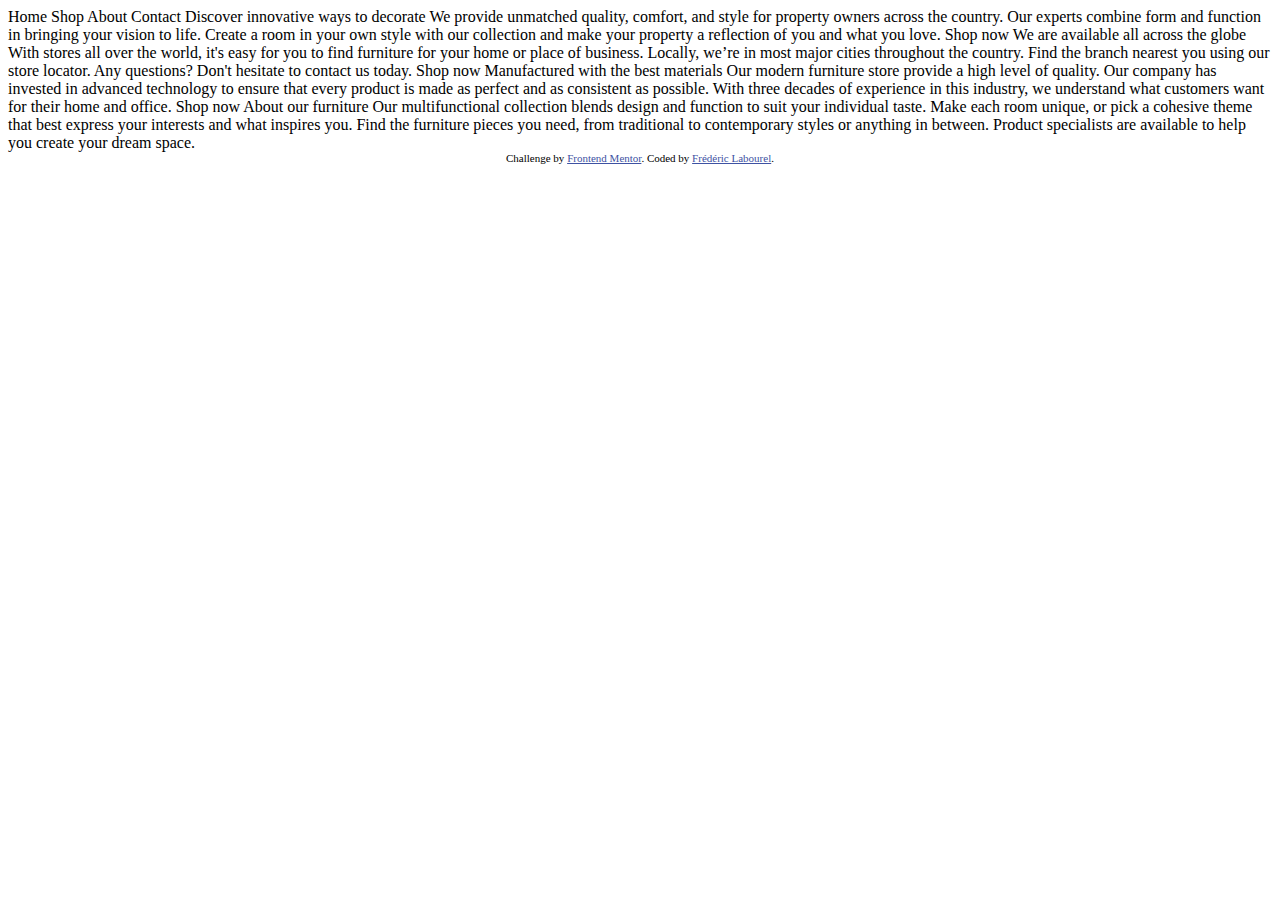
==== index.html @ 19bfb71d "Frontend Mentor initialization" ====
<!DOCTYPE html>
<html lang="en">
<head>
  <meta charset="UTF-8">
  <meta name="viewport" content="width=device-width, initial-scale=1.0"> <!-- displays site properly based on user's device -->

  <link rel="icon" type="image/png" sizes="32x32" href="./images/favicon-32x32.png">
  
  <title>Frontend Mentor | Room homepage</title>

  <!-- Feel free to remove these styles or customise in your own stylesheet 👍 -->
  <style>
    .attribution { font-size: 11px; text-align: center; }
    .attribution a { color: hsl(228, 45%, 44%); }
  </style>
</head>
<body>
  Home
  Shop
  About
  Contact

  Discover innovative ways to decorate

  We provide unmatched quality, comfort, and style for property owners across the country. 
  Our experts combine form and function in bringing your vision to life. Create a room in your 
  own style with our collection and make your property a reflection of you and what you love.

  Shop now

  We are available all across the globe

  With stores all over the world, it's easy for you to find furniture for your home or place of business. 
  Locally, we’re in most major cities throughout the country. Find the branch nearest you using our 
  store locator. Any questions? Don't hesitate to contact us today.

  Shop now

  Manufactured with the best materials

  Our modern furniture store provide a high level of quality. Our company has invested in advanced technology 
  to ensure that every product is made as perfect and as consistent as possible. With three decades of 
  experience in this industry, we understand what customers want for their home and office.

  Shop now

  About our furniture

  Our multifunctional collection blends design and function to suit your individual taste.
  Make each room unique, or pick a cohesive theme that best express your interests and what
  inspires you. Find the furniture pieces you need, from traditional to contemporary styles
  or anything in between. Product specialists are available to help you create your dream space.
  
  <div class="attribution">
    Challenge by <a href="https://www.frontendmentor.io?ref=challenge" target="_blank">Frontend Mentor</a>. 
    Coded by <a href="#">Frédéric Labourel</a>.
  </div>
</body>
</html>
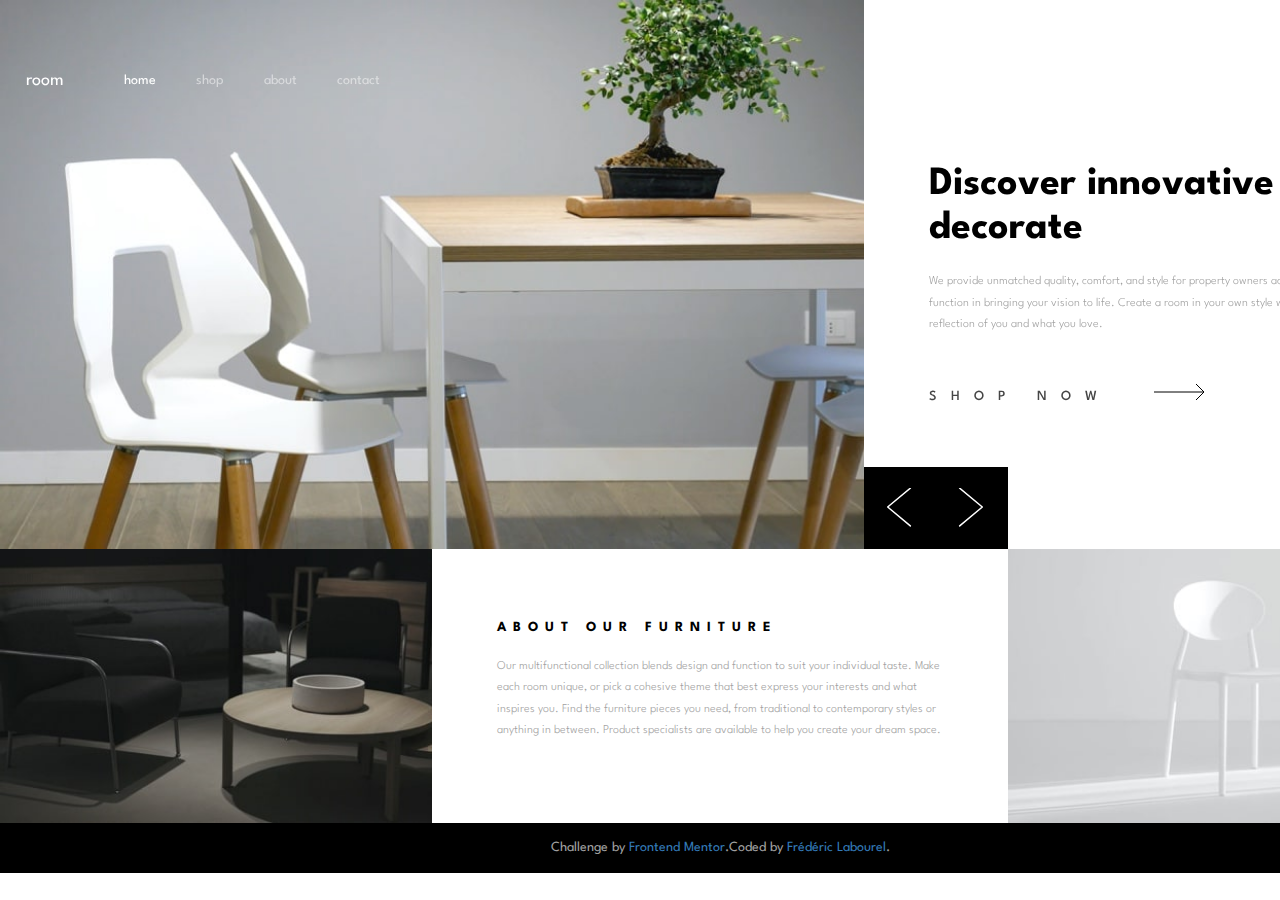
==== commit a2c661c9: "Frontend Mentor initialization" ====
--- a/index.html
+++ b/index.html
@@ -1,59 +1,161 @@
-<!DOCTYPE html>
+<!doctype html>
 <html lang="en">
-<head>
-  <meta charset="UTF-8">
-  <meta name="viewport" content="width=device-width, initial-scale=1.0"> <!-- displays site properly based on user's device -->
+    <head>
+        <!-- Required meta tags -->
+        <meta charset="utf-8">
+        <meta name="viewport" content="width=device-width, initial-scale=1, shrink-to-fit=no"> <!-- displays site properly based on user's device -->
+        <link rel="icon" type="image/png" sizes="32x32" href="./images/favicon-32x32.png">
 
-  <link rel="icon" type="image/png" sizes="32x32" href="./images/favicon-32x32.png">
+        <!-- Google fonts -->
+        <link rel="preconnect" href="https://fonts.googleapis.com">
+        <link rel="preconnect" href="https://fonts.gstatic.com" crossorigin>
+        <link href="https://fonts.googleapis.com/css2?family=Spartan:wght@300;500;700&display=swap" rel="stylesheet">
+
+        <!-- Bootstrap CSS -->
+        <link rel="stylesheet" href="css/bootstrap.min.css">
+        <link rel="stylesheet" href="https://maxcdn.bootstrapcdn.com/bootstrap/3.4.1/css/bootstrap.min.css">
+    
+        <!-- Style -->
+        <link rel="stylesheet" href="css/style.css">
+
+        <title>Frontend Mentor | Room homepage</title>
+    </head>
+    <body>
   
-  <title>Frontend Mentor | Room homepage</title>
+      <!-- Navigation-->
+        <nav class="navbar navbar-expand-lg navbar-dark">
+          <div class="container-fluid">
+            <div class="navbar-header">
+              <button type="button" class="navbar-toggle" data-toggle="collapse" data-target="#myNavbar">
+                  <span class="navbar-toggler-icon"></span>
+              </button>
+              <a class="navbar-brand" href="./index.html">room</a>
+            </div>
+            <div class="collapse navbar-collapse" id="myNavbar">
+              <ul class="nav navbar-nav">
+                <li class="nav-item active"><a class="nav-link" href="./index.html">home</a></li>
+                <li class="nav-item"><a class="nav-link" href="./shop.html">shop</a></li>
+                <li class="nav-item"><a class="nav-link" href="./about.html">about</a></li>
+                <li class="nav-item"><a class="nav-link" href="./contact.html">contact</a></li>
+              </ul>
+            </div>
+          </div>
+        </nav>
+        
+        
+        <!-- Slider -->
+        <div id="carouselExampleIndicators" class="carousel slide" data-ride="carousel">
 
-  <!-- Feel free to remove these styles or customise in your own stylesheet 👍 -->
-  <style>
-    .attribution { font-size: 11px; text-align: center; }
-    .attribution a { color: hsl(228, 45%, 44%); }
-  </style>
-</head>
-<body>
-  Home
-  Shop
-  About
-  Contact
+            <div class="carousel-inner">
 
-  Discover innovative ways to decorate
+                <div class="carousel-item active">
+                    <div class="d-md-flex align-items-stretch">
+                        <div class="w-60">
+                            <img src="./images/desktop-image-hero-1.jpg" class="image hero-1 d-block w-100" alt="room's furniture chair">
+                        </div>
+                        <div class="text text-slider w-40">
+                            <figcaption>
+                            <h2>Discover innovative ways to decorate</h2>
+                                <p>We provide unmatched quality, comfort, and style for property owners across the country. Our experts combine form and function in bringing your vision to life. Create a room in your own style with our collection and make your property a reflection of you and what you love.</p>
+                                <button onclick="window.location.href='shop.html'" class="cta-shop">SHOP NOW
+                                    <svg width="100" height="50">
+                                        <g class="arrow" transform="translate(0,20)rotate(0)">  
+                                            <path d="M25 0 l50 0 l-0 0 l-8 -8 m8 8 l-8 8" />     
+                                        </g>
+                                    </svg>
+                                </button>
+                            </figcaption>
+                        </div>
+                    </div>
+                </div>  <!-- .item -->
 
-  We provide unmatched quality, comfort, and style for property owners across the country. 
-  Our experts combine form and function in bringing your vision to life. Create a room in your 
-  own style with our collection and make your property a reflection of you and what you love.
+                <div class="carousel-item">
+                    <div class="d-md-flex align-items-stretch">
+                        <div class="w-60">
+                            <img src="./images/desktop-image-hero-2.jpg" class="image hero-2 d-block w-100" alt="room's furniture chair">
+                        </div>
+                        <div class="text text-slider w-40">
+                            <figcaption>
+                                <h2>We are available all across the globe</h2>
+                                <p>With stores all over the world, it's easy for you to find furniture for your home or place of business. Locally, we’re in most major cities throughout the country. Find the branch nearest you using our store locator. Any questions? Don't hesitate to contact us today.</p>
+                                <button onclick="window.location.href='shop.html'" class="cta-shop">SHOP NOW
+                                    <svg width="100" height="50">
+                                        <g class="arrow" transform="translate(0,20)rotate(0)">  
+                                            <path d="M25 0 l50 0 l-0 0 l-8 -8 m8 8 l-8 8" />     
+                                        </g>
+                                    </svg>
+                                </button>
+                            </figcaption>
+                        </div>
+                    </div>
+                </div>  <!-- .item -->
 
-  Shop now
+                <div class="carousel-item">
+                    <div class="d-md-flex align-items-stretch">
+                        <div class="w-60">
+                            <img src="./images/desktop-image-hero-3.jpg" class="image hero-3 d-block w-100" alt="room's furniture chair">
+                        </div>
+                        <div class="text text-slider w-40">
+                            <figcaption>
+                                <h2>Manufactured with the best materials</h2>
+                                <p>Our modern furniture store provide a high level of quality. Our company has invested in advanced technology to ensure that every product is made as perfect and as consistent as possible. With three decades of experience in this industry, we understand what customers want for their home and office.</p>
+                                <button onclick="window.location.href='shop.html'" class="cta-shop">SHOP NOW
+                                    <svg width="100" height="50">
+                                        <g class="arrow" transform="translate(0,20)rotate(0)">  
+                                            <path d="M25 0 l50 0 l-0 0 l-8 -8 m8 8 l-8 8" />     
+                                        </g>
+                                    </svg>
+                                </button>
+                            </figcaption>
+                        </div>
+                    </div>
+                </div>  <!-- .item -->
 
-  We are available all across the globe
+            </div>
+              
+            <div class="carousel-control-block w-10 h-15">
+                <a class="carousel-control-prev bg-dark w-50" href="#carouselExampleIndicators" role="button" data-slide="prev">
+                    <svg xmlns="http://www.w3.org/2000/svg" xmlns:xlink="http://www.w3.org/1999/xlink" width="40px" height="40px" viewBox="0 0 50 80" xml:space="preserve">
+                        <polyline fill="none" stroke="#FFFFFF" stroke-width="3" stroke-linecap="round" stroke-linejoin="round" points="45.63,75.8 0.375,38.087 45.63,0.375 "/>
+                    </svg> 
+                    <span class="sr-only">Previous</span>
+                </a>
+                <a class="carousel-control-next bg-dark w-50" href="#carouselExampleIndicators" role="button" data-slide="next">
+                    <svg xmlns="http://www.w3.org/2000/svg" xmlns:xlink="http://www.w3.org/1999/xlink" width="40px" height="40px" viewBox="0 0 50 80" xml:space="preserve">
+                        <polyline fill="none" stroke="#FFFFFF" stroke-width="3" stroke-linecap="round" stroke-linejoin="round" points="0.375,0.375 45.63,38.087 0.375,75.8 "/>
+                    </svg> 
+                    <span class="sr-only">Next</span>
+                </a>
+            </div>
+        </div>
+        
+        <!-- Section -->
+        <div class="section d-md-flex align-items-stretch">
+            <div class="w-30">
+                <img src="./images/image-about-dark.jpg" class="image-about d-block w-100" alt="room's furniture chairs and table">
+            </div>
+            <div class="text w-40">
+                <figcaption>
+                    <h4>ABOUT OUR FURNITURE</h4>
+                    <p>Our multifunctional collection blends design and function to suit your individual taste. Make each room unique, or pick a cohesive theme that best express your interests and what inspires you. Find the furniture pieces you need, from traditional to contemporary styles or anything in between. Product specialists are available to help you create your dream space.</p>
+                </figcaption>
+            </div>
+            <div class="w-30 about-light">
+                <img src="./images/image-about-light.jpg" class="image-about d-block w-100" alt="room's furniture chair">
+            </div>
+        </div>
+   
 
-  With stores all over the world, it's easy for you to find furniture for your home or place of business. 
-  Locally, we’re in most major cities throughout the country. Find the branch nearest you using our 
-  store locator. Any questions? Don't hesitate to contact us today.
-
-  Shop now
-
-  Manufactured with the best materials
-
-  Our modern furniture store provide a high level of quality. Our company has invested in advanced technology 
-  to ensure that every product is made as perfect and as consistent as possible. With three decades of 
-  experience in this industry, we understand what customers want for their home and office.
-
-  Shop now
-
-  About our furniture
-
-  Our multifunctional collection blends design and function to suit your individual taste.
-  Make each room unique, or pick a cohesive theme that best express your interests and what
-  inspires you. Find the furniture pieces you need, from traditional to contemporary styles
-  or anything in between. Product specialists are available to help you create your dream space.
+        <!-- Scripts -->
+        <script src="js/jquery-3.3.1.min.js"></script>
+        <script src="js/bootstrap.min.js"></script>
+        <script src="js/scripts.js"></script>
   
-  <div class="attribution">
-    Challenge by <a href="https://www.frontendmentor.io?ref=challenge" target="_blank">Frontend Mentor</a>. 
-    Coded by <a href="#">Frédéric Labourel</a>.
-  </div>
-</body>
-</html>
+        <!-- Footer -->
+        <footer class="attribution d-flex justify-content-center align-items-center flex-sm-row flex-column">
+            <span>Challenge by <a href="https://www.frontendmentor.io?ref=challenge" target="_blank">Frontend Mentor</a>.</span>
+            <span>Coded by <a href="https://www.linkedin.com/in/frederic-labourel/">Frédéric Labourel</a>.</span>
+        </footer>
+      
+    </body>
+</html>--- a/css/style.css
+++ b/css/style.css
@@ -0,0 +1,278 @@
+/*******************************************************************************/
+
+
+/*******************************************************************************/
+
+body {
+    font-family: 'Spartan', sans-serif;
+    min-width: 1440px; }
+
+@media (max-width: 767px) {
+    body {
+        min-width: 375px; } }
+
+p {
+    color: hsl(0, 0%, 63%);
+    font-size: 12px;
+    line-height: 1.8em;
+    font-weight: 300;
+    margin: 20px 0; }
+
+h1, h2, h3, h4, h5, h6,
+.h1, .h2, .h3, .h4, .h5, .h6 {
+    font-family: 'Spartan', sans-serif;
+    color: hsl(0, 0%, 0%);
+    font-weight: 700; }
+
+a {
+    -webkit-transition: .3s all ease;
+    -o-transition: .3s all ease;
+    transition: .3s all ease; }
+  
+a, a:hover {
+    text-decoration: none !important; }
+
+.content {
+    padding: 0rem 0; }
+
+h2 {
+    font-size: 40px; }
+
+h4 {
+    font-size: 14px;
+    letter-spacing: 0.5em;
+}
+
+.bg-dark { 
+    background-color: hsl(0, 0%, 0%)!important;
+    opacity: 1; }
+
+.bg-dark:hover, .bg-dark:focus { 
+    background-color: hsl(0, 0%, 63%)!important; }
+
+/* Navbar */
+/*******************************************************************************/
+
+.navbar { 
+    position: absolute;
+    top: 50px;
+    z-index: 2;
+    color: hsl(0, 0%, 100%); }
+
+.navbar-expand-lg .navbar-nav .nav-link {
+    padding-right: 2rem;
+    padding-left: 2rem; }
+
+.nav>li>a:focus, .nav>li>a:hover {
+    background-color: transparent !important; }
+
+.nav>li>a:hover:before {
+    display:block;
+    clear:both;
+    content : "";
+    position: absolute;
+    left    : 35%;
+    bottom  : 0px;
+    max-width:250px;
+    height  : 1px;
+    width   : 25px;
+    border-bottom: 2px solid hsl(0, 0%, 100%);
+    margin:0 auto;
+    padding:4px 0px;
+}
+
+@media (max-width: 767px) {
+    .navbar-header {
+        position: relative;
+        top: -50px; } }
+
+/* Slider */
+/*******************************************************************************/
+
+@media (min-width: 767px) {
+    .w-70{
+        width: 70% !important; 
+        min-height: 534px;
+        height: auto !important; } 
+    .w-60{
+        width: 60% !important; 
+        min-height: 534px;
+        height: auto !important; } 
+    .w-40 {
+        width: 40% !important; }
+    .w-30 {
+        width: 30% !important; }
+    .about-light img {
+        visibility: hidden;
+    }
+    .about-light {
+        background-image: url(../images/image-about-light.jpg);
+        background-repeat: no-repeat;
+        background-size: cover;
+    }
+    .w-10 {
+        width: 10% !important; }
+    .h-15 {
+        height: 15% !important; } }
+
+@media (max-width: 767px) {
+    .hero-1 {
+        content:url("../images/mobile-image-hero-1.jpg"); }
+    .hero-2 {
+        content:url("../images/mobile-image-hero-2.jpg"); }
+    .hero-3 {
+        content:url("../images/mobile-image-hero-3.jpg"); }
+    .w-10 {
+        width: 30% !important; }
+    .h-15 {
+        height: 50px !important; } }
+    
+.text {
+    display: flex;
+    align-items: center;
+    padding: 4rem 4rem; }
+
+figcaption {
+    padding: 0 5%;
+    font-size: 18px; }
+
+@media (max-width: 767px) {
+    .text figcaption {
+        padding: 0 0%; }
+    .cta-shop, h4 {
+        font-size: 12px !important; } }
+
+@media (min-width: 767px) {
+    .text-slider figcaption {
+        min-width: 650px; } }
+
+.cta-shop {
+    display: flex;
+    height : 50px;  
+    text-align: left;
+    padding-left: 0; }
+
+.arrow path {
+    stroke: black;
+    fill: none; }
+
+.cta-shop {
+    font-size: 14px;
+    font-weight: 500;
+    letter-spacing: 1em;
+    color: hsl(0, 0%, 27%); 
+    position: relative;
+    bottom: -15px;
+    padding-right: 30px;
+    display: block; }
+
+button {
+    border: none;
+    background: none; }
+
+button:focus {
+    outline: none; }
+
+.cta-shop:hover {
+    color: hsl(0, 0%, 63%); }
+
+.cta-shop:hover > svg > .arrow path {
+    stroke: hsl(0, 0%, 63%); }
+
+@media (max-width: 767px) {
+    .cta-shop {
+        padding-right: 0px; } }
+
+.carousel-control-block {
+    position: absolute; }
+
+@media (min-width: 767px) {
+    .carousel-control-block {
+        bottom: 0;
+        left: 60%; } }
+
+@media (max-width: 767px) {
+    .image, .text {
+        width: 100%;
+        display: block !important; }
+
+    .text-slider  {
+        min-height: 560px; } 
+
+    .slide-one-item .owl-nav {
+        display: none; } 
+
+    .carousel-control-block {
+        bottom: 0;
+        right: 0; } }  
+
+/* Shop  - About - Contact */
+/*******************************************************************************/
+@media (min-width: 767px) {
+    .header img {
+        height: 700px;
+        width: 100%;
+        visibility: hidden; }
+    .header {
+        background-repeat: no-repeat;
+        background-size: cover; }
+    .header.hero-1 {
+        background-image: url(../images/desktop-image-hero-1.jpg); }
+    .header.hero-2 {
+        background-image: url(../images/desktop-image-hero-2.jpg); }
+    .header.hero-3 {
+        background-image: url(../images/desktop-image-hero-3.jpg); }    
+    .shop-slider {
+        height: 600px; } }
+
+.shop-slider > div:nth-child(1) {
+    background-color: hsl(0, 0%, 63%); }
+
+.shop-slider > div > .mb-5 {
+    width: 430px;
+    margin: auto;
+    padding: 50px 30px; }
+    
+/* About - Video */
+/*******************************************************************************/
+
+.video-responsive { overflow:hidden; padding-bottom:56.25%; position:relative; height:0;}
+
+.video-responsive iframe { left:0; top:0; height:100%; width:100%; position:absolute;}
+
+/* Contact - Form */
+/*******************************************************************************/
+
+.contact {
+    background: hsl(0, 0%, 63%);
+    padding: 30px;
+    padding-top: 150px; }
+
+label {
+    color: hsl(0, 0%, 27%);
+}
+
+.submit {
+    background-color: hsl(0, 0%, 0%)!important;
+    color: hsl(0, 0%, 100%);
+    opacity: 1;
+    display: block;
+    height: 100%;
+    display: flex;
+    align-items: center;
+    justify-content: center;
+    cursor: pointer; }
+
+@media (max-width: 767px) {
+    .submit {
+        position: absolute;
+        top: -560px; } }
+
+/* Footer */
+/*******************************************************************************/
+
+.attribution {
+    height: 50px;
+    background: hsl(0, 0%, 0%);
+    color:hsl(0, 0%, 63%);
+}